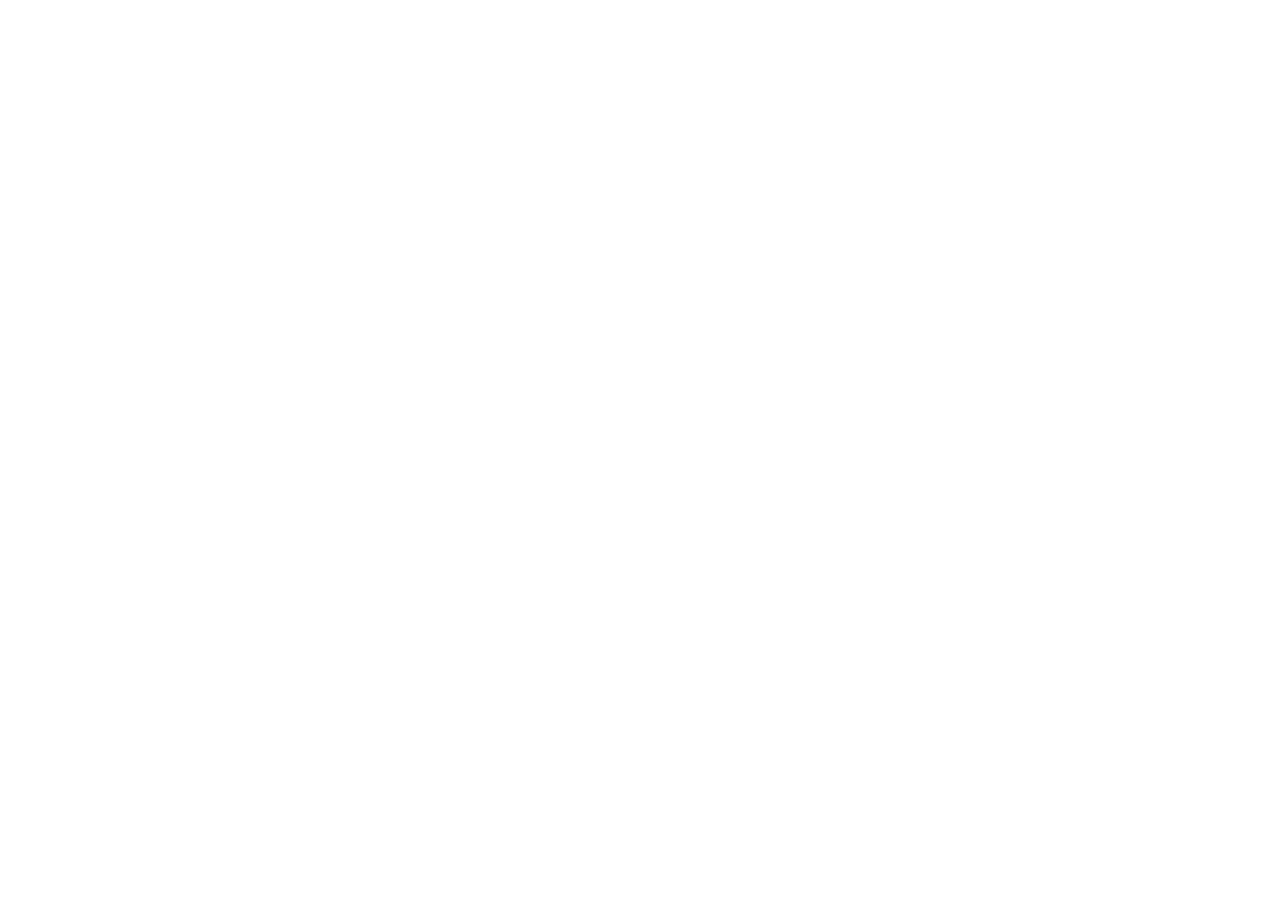
==== Gioco dei dadi/index.html @ 3ffdf03c "Completamento eserciziuo email" ====
<!DOCTYPE html>
<html lang="en">
<head>
    <meta charset="UTF-8">
    <meta http-equiv="X-UA-Compatible" content="IE=edge">
    <meta name="viewport" content="width=device-width, initial-scale=1.0">
    <link rel="stylesheet" href="css/style.css">
    <title>Mail</title>
</head>
<body>
    <script src="script.js"></script>
</body>
</html>
---- Gioco dei dadi/css/style.css ----
*{
    margin: 0;
    padding: 0;
    box-sizing: border-box;
}
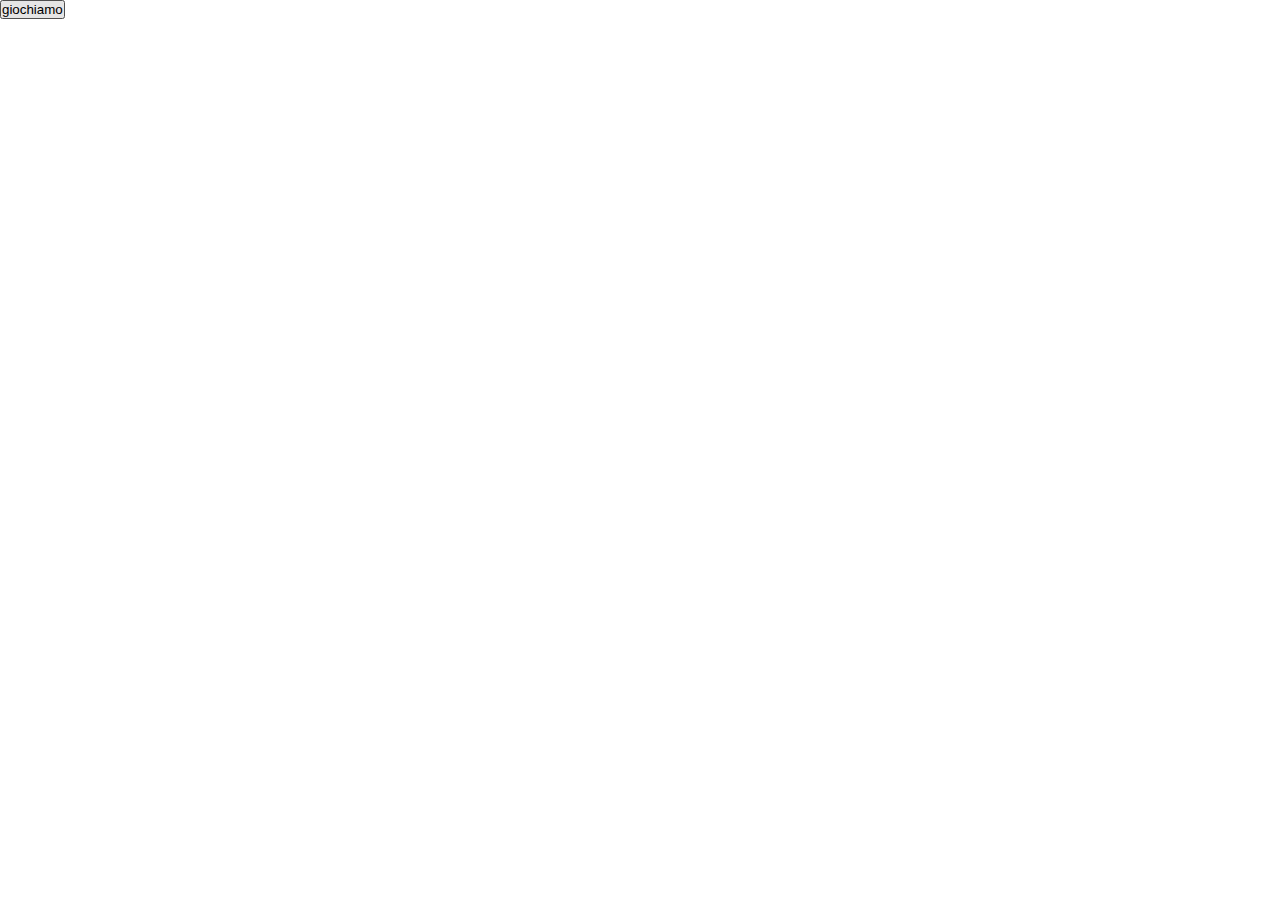
==== commit 8c978d64: "Completamento eserci dadi" ====
--- a/Gioco dei dadi/index.html
+++ b/Gioco dei dadi/index.html
@@ -5,9 +5,12 @@
     <meta http-equiv="X-UA-Compatible" content="IE=edge">
     <meta name="viewport" content="width=device-width, initial-scale=1.0">
     <link rel="stylesheet" href="css/style.css">
-    <title>Mail</title>
+    <title>Dadi</title>
 </head>
 <body>
+    <button>giochiamo</button>
+    <h1></h1>
+
     <script src="script.js"></script>
 </body>
 </html>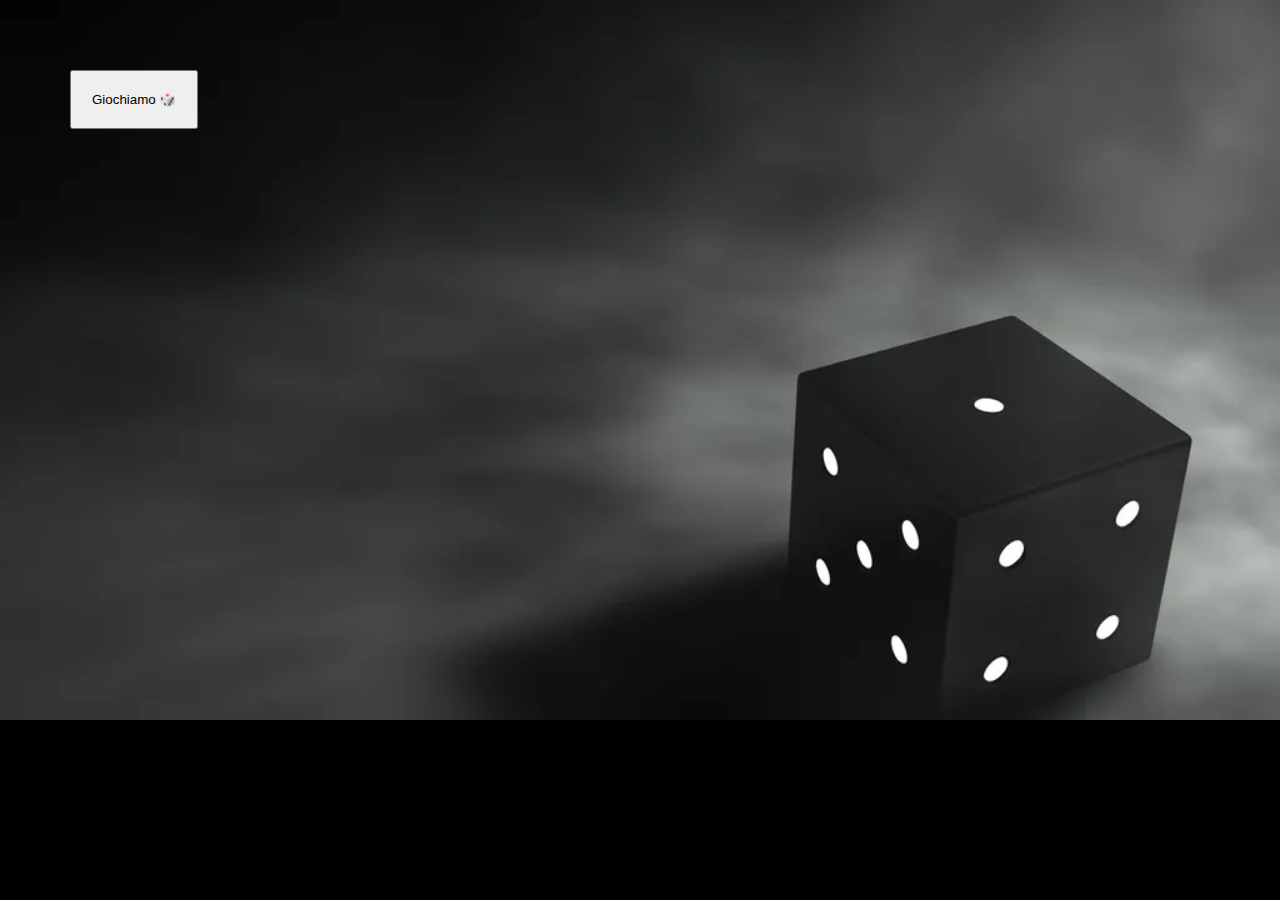
==== commit a1a54d7a: "Inserito css" ====
--- a/Gioco dei dadi/index.html
+++ b/Gioco dei dadi/index.html
@@ -8,8 +8,10 @@
     <title>Dadi</title>
 </head>
 <body>
-    <button>giochiamo</button>
-    <h1></h1>
+    <div>
+        <button>Giochiamo &#127922;</button>
+        <h1></h1>
+    </div>
 
     <script src="script.js"></script>
 </body>
--- a/Gioco dei dadi/css/style.css
+++ b/Gioco dei dadi/css/style.css
@@ -2,4 +2,25 @@
     margin: 0;
     padding: 0;
     box-sizing: border-box;
+}
+body{
+    background-color: black;
+}
+div{
+    background-image: url('black-dice-black-background-D7K-1024x576-MM-80.webp');
+    background-repeat: no-repeat;
+    background-size: contain;
+    height: 100vh;
+    text-align:justify;
+}
+button {
+    padding: 20px;
+    margin: 70px;
+}
+h1{
+    display: inline;
+    font-size: 4rem;
+    vertical-align: middle;
+    margin-top: 30px;
+
 }